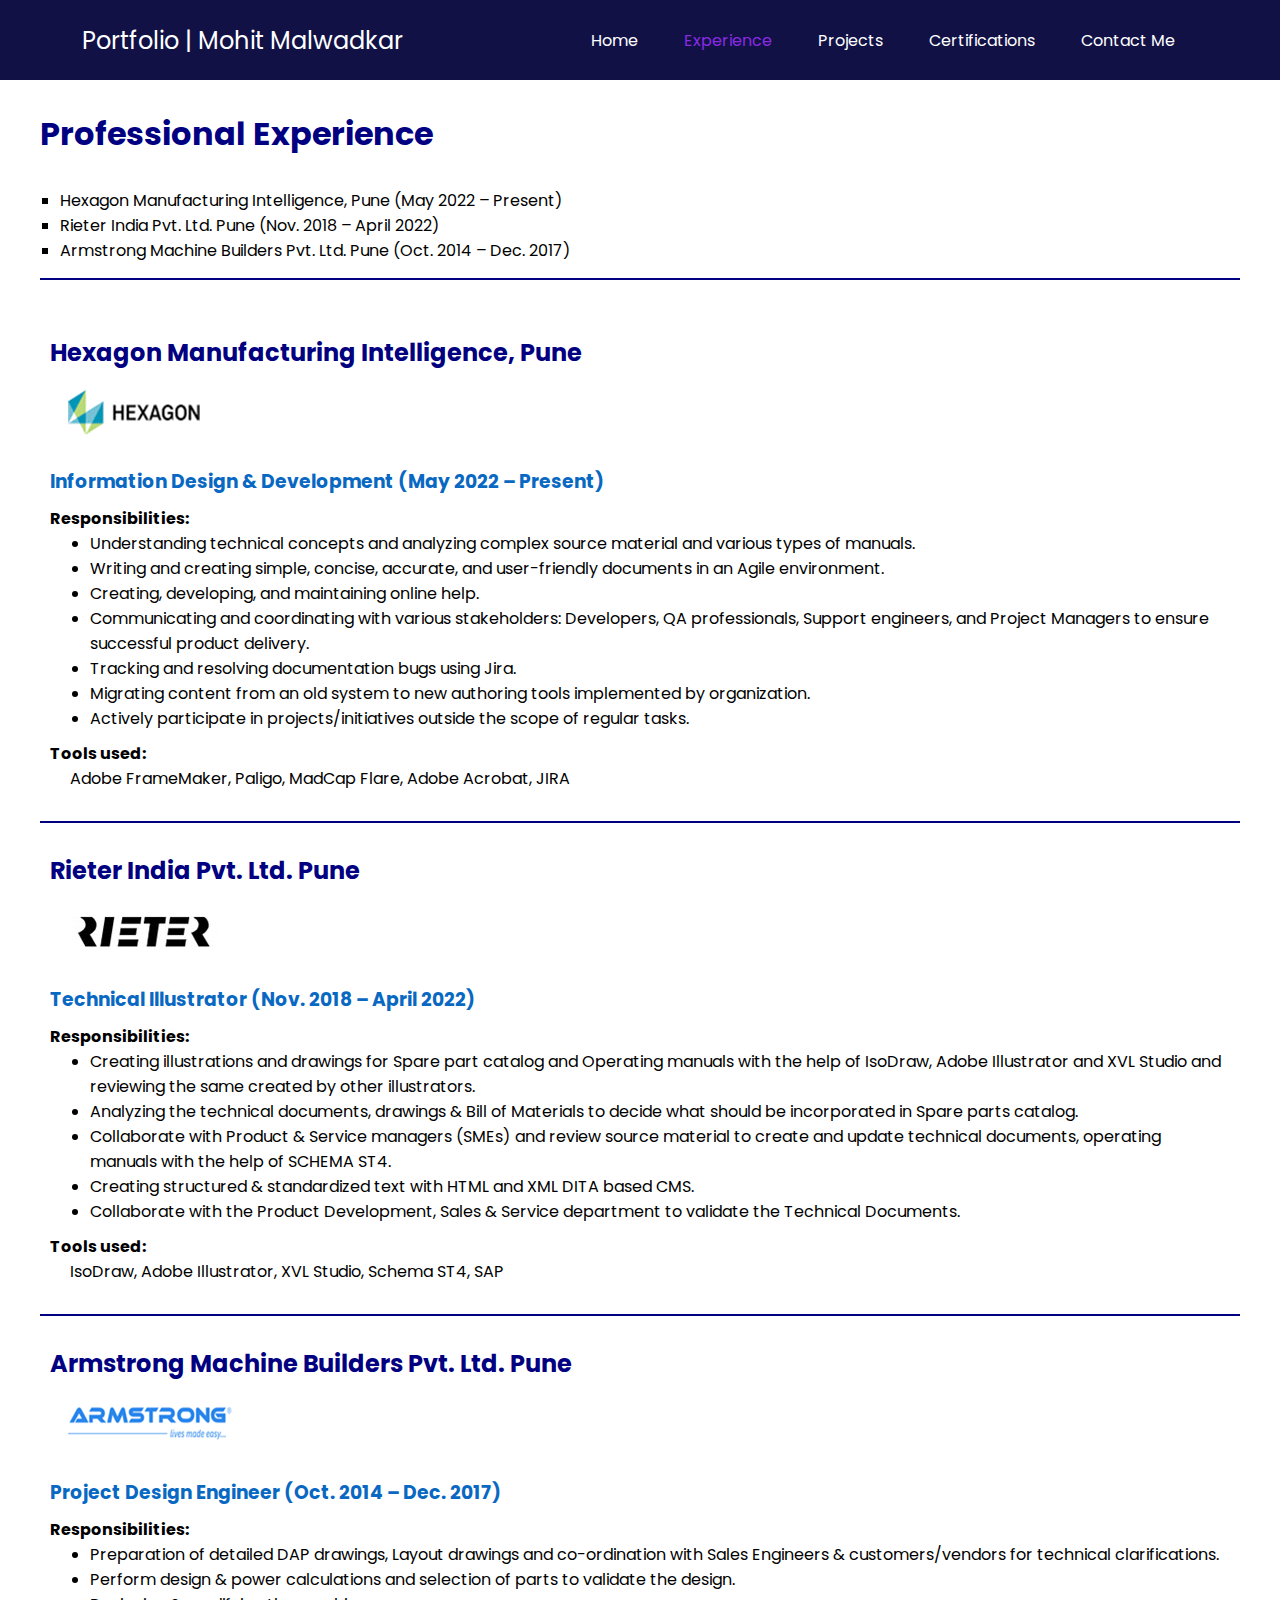
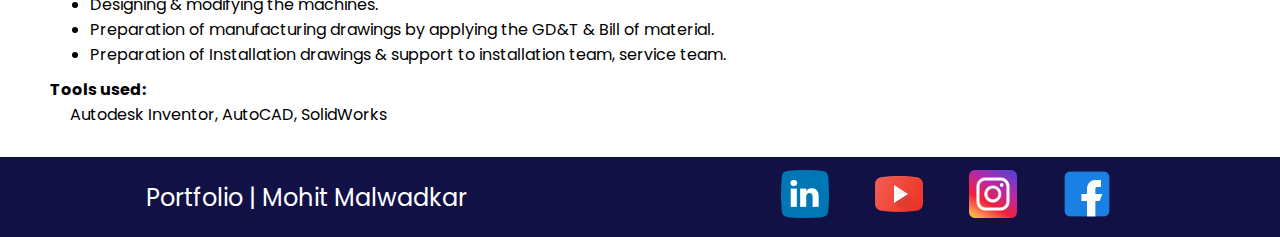
==== experience.html @ c68d4b30 "files added" ====
<!DOCTYPE html>
<html lang="en">

<head>
    <meta charset="UTF-8">
    <meta name="viewport" content="width=device-width, initial-scale=1.0">
    <title>Mohit's Portfolio</title>
    <link rel="preconnect" href="https://fonts.googleapis.com">
    <link rel="preconnect" href="https://fonts.gstatic.com" crossorigin>
    <link
        href="https://fonts.googleapis.com/css2?family=Barriecito&family=Caveat&family=Poppins:wght@400;700&display=swap"
        rel="stylesheet">
    <link rel="stylesheet" href="./styles.css" />
</head>

<body>
    <header>
        <nav>

            <div class="left">Portfolio | Mohit Malwadkar</div>
            <div class="right">
                <ul>
                    <li><a href="index.html">Home</a></li>
                    <li><a href="./experience.html"><span class="highlighter">Experience</span></a></li>
                    <li><a href="./projects.html">Projects</a></li>
                    <li><a href="./certifications.html">Certifications</a></li>
                    <li> <a href="./contactus.html">Contact Me</a></li>
                </ul>
            </div>

        </nav>
    </header>
    <main>



        <h1 style="margin: 30px 40px; color: navy;">Professional Experience</h1>
        <ul> <div class="hyperlinks">
            <li><a href="./experience.html#comp1">Hexagon Manufacturing Intelligence, Pune (May 2022 – Present)</a></li>
            <li><a href="./experience.html#comp2">Rieter India Pvt. Ltd. Pune (Nov. 2018 – April 2022)</a></li>
            <li><a href="./experience.html#comp3">Armstrong Machine Builders Pvt. Ltd. Pune (Oct. 2014 – Dec. 2017)</a></li></div>
        </ul>
        <hr><br>

        <div class="proexp">
            <div class="exp">
                <h2 id="comp1">Hexagon Manufacturing Intelligence, Pune</h2>
                <img src="./hexagonicon.png" />
                <h3>Information Design & Development (May 2022 – Present)</h3>
                <h4>Responsibilities:</h4>
                <ul>
                    <li>Understanding technical concepts and analyzing complex source material and various types of manuals.</li>
                    <li>Writing and creating simple, concise, accurate, and user-friendly documents in an Agile environment.</li>
                    <li>Creating, developing, and maintaining online help.</li>
                    <li>Communicating and coordinating with various stakeholders: Developers, QA professionals, Support engineers, and Project Managers to ensure successful product delivery.</li>
                    <li>Tracking and resolving documentation bugs using Jira.</li>
                    <li>Migrating content from an old system to new authoring tools implemented by organization.</li>
                    <li>Actively participate in projects/initiatives outside the scope of regular tasks.</li>
                </ul>
                <h4>Tools used:</h4>
                <p style="margin-left: 20px;">Adobe FrameMaker, Paligo, MadCap Flare, Adobe Acrobat, JIRA</p>
                
            </div>
            <hr>
            <div class="exp">
                <h2 id="comp2">Rieter India Pvt. Ltd. Pune</h2>
                <img src="./rieterlogo.jpg" />
                <h3>Technical Illustrator (Nov. 2018 – April 2022)</h3>
                <h4>Responsibilities:</h4>
                <ul>
                    <li>Creating illustrations and drawings for Spare part catalog and Operating manuals with the help of IsoDraw, Adobe Illustrator and XVL Studio and reviewing the same created by other illustrators.</li>
                    <li>Analyzing the technical documents, drawings & Bill of Materials to decide what should be incorporated in Spare parts catalog.</li>
                    <li>Collaborate with Product & Service managers (SMEs) and review source material to create and update technical documents, operating manuals with the help of SCHEMA ST4.</li>
                    <li>Creating structured & standardized text with HTML and XML DITA based CMS.</li>
                    <li>Collaborate with the Product Development, Sales & Service department to validate the Technical Documents.</li>
                    
                </ul>
                <h4>Tools used:</h4>
                <p style="margin-left: 20px;">IsoDraw, Adobe Illustrator, XVL Studio, Schema ST4, SAP</p>
            </div>
            <hr>
            <div class="exp">
                <h2 id="comp3">Armstrong Machine Builders Pvt. Ltd. Pune</h2>
                <img src="./armstronglogo1.png" />
                <h3>Project Design Engineer (Oct. 2014 – Dec. 2017)</h3>
                <h4>Responsibilities:</h4>
                <ul>
                    <li>Preparation of detailed DAP drawings, Layout drawings and co-ordination with Sales Engineers & customers/vendors for technical clarifications.</li>
                    <li>Perform design & power calculations and selection of parts to validate the design.</li>
                    <li>Designing & modifying the machines.</li>
                    <li>Preparation of manufacturing drawings by applying the GD&T & Bill of material.</li>
                    <li>Preparation of Installation drawings & support to installation team, service team.</li>
                    
                </ul>
                <h4>Tools used:</h4>
                <p style="margin-left: 20px;">Autodesk Inventor, AutoCAD, SolidWorks</p>
            </div>
            



        </div>

    </main>
    <footer>
        <nav>
            <div class="left">Portfolio | Mohit Malwadkar</div>
            <div class="right">
                <ul>
                    <li><a href="https://www.linkedin.com/in/mohit-malwadkar-b6291a106/"target="_blank"><img
                                src="./linkedinicon.png" /></a></li>
                    <li><a href="https://www.youtube.com/channel/UCiXGE3BlT3Mqf2UmcgosgdA/"target="_blank"><img
                                src="./youtubeicon.png" /></a></li>
                    <li><a href="https://instagram.com/mohit.m_10?utm_source=qr&igshid=MzNlNGNkZWQ4Mg%3D%3D/"target="_blank"><img
                                src="./instaicon.png" /></a></li>
                    <li><a href="https://www.facebook.com/mohit.malwadkar?mibextid=9R9pXO/"target="_blank"><img
                                src="./fbicon.png" /></a></li>
                </ul>
            </div>

        </nav>
        


    </footer>


</body>

</html>
---- styles.css ----
* {
    margin: 0;
    padding: 0;
}

body {
    background-color: rgb(255, 255, 255);
    color: black;
    font-family: 'poppins', sans-serif;
}


nav {
    display: flex;
    justify-content: space-around;
    align-items: center;
    height: 80px;
    background-color: rgb(17, 17, 70);
    
}

nav ul {
    display: flex;
    justify-content: center;
}

nav ul li {
    list-style: none;
    margin: 0 23px;
}

nav ul li a {
    text-decoration: none;
    color: white;
}

nav ul li a:hover {
    color: rgb(122, 118, 235);
    font-size: 1.04rem;
}
.highlighter {color: blueviolet;}

.left {
    font-size: 1.5rem;
    color: white;
}

.firstSection {
    display: flex;
    justify-content: space-around;
    align-items: center;
    margin-inline: 50px;
    margin-block: 50px;
    gap: 50px;

}

.firstSection>div {
    
}

.rightsection {

    font-size: 1.2rem;
    ;

}

.rightsection .resume {
    background-color: #4CAF50;
    border: 1px solid white;
    border-radius: 6px;
    color: white;
    padding: 7px 10px;
    text-align: center;
    text-decoration: none;
    display: inline-block;
    font-size: 17px;
    margin: 4px 2px;
    cursor: pointer;
}

.leftsection img {
    width: 300px;
    margin-inline: 50px;
}

.purple {
    color: blueviolet;
    font-size: 1.2rem;
}

#element {
    color: blueviolet;
}

.secondSection {
    max-width: 80vw;
    margin: auto;
    height: 80vh;
}

main hr {
    border: 0;
    background-color: rgb(9, 16, 117);
    height: 1.2px;
    background: navy;

    height: 2px;
    margin-left: 40px;
    margin-right: 40px;

    display: flex;
}

.services {
    display: flex;
    gap: 2px;
    margin: 30px;
}

.services h3 {
    color: rgb(8, 104, 194);
    font-size: 1.3rem;
}

.services li {
    list-style: none;
    margin-inline: 20px;
}

.services img{width: 300px;
margin-block: 10px;
border: 1px solid rgb(9, 16, 117);
}

.services a {
    text-decoration: none;
    color: rgb(8, 104, 194);}

.services a:hover {
    color: rgb(18, 12, 185);
    font-size: 1.04rem;}



.copyright {
    text-align: center;
    background-color: rgb(17, 17, 70);
}

.exp {margin: 30px 50px;}
.exp h2{color: navy;
margin-bottom: 10px;}
.exp li {margin-left: 40px;}
.exp h3{color: rgb(8, 104, 194);
margin-top: 15px;
margin-bottom: 5px;}
.exp h4{margin-top: 10px;}
.exp img {margin-top: 10px;
margin-bottom: 10px;
margin-left: 15px   ;}
.hyperlinks {margin-left: 60px;
margin-bottom: 15px;}

.hyperlinks a {
   text-decoration: none;
    color: black;
    }


    .hyperlinks a:hover {
        color: blueviolet;
        font-size: 1.04rem;}
        .hyperlinks li {list-style-type: square;}







@media screen and (max-width: 1000px) {

    .firstSection {
        flex-direction: column;
    }
    

    .services {
        flex-direction: column;
    }

    nav {
        flex-direction: column;
        
    }
    body {min-width: fit-content;}
    
    
    
}
@media screen and (max-width: 350px) {

    .firstSection {
        flex-direction: column;
    }
    

    .services {
        flex-direction: column;
    }

    nav {
        flex-direction: column;
        
    }
    body {min-width: fit-content;}
    
    
    
}

@media screen and (max-width: 300px) {
    .firstSection a {
      float: none;
      display: block;
      text-align: left;
    }
    .right {
        float: none;
      }
    }
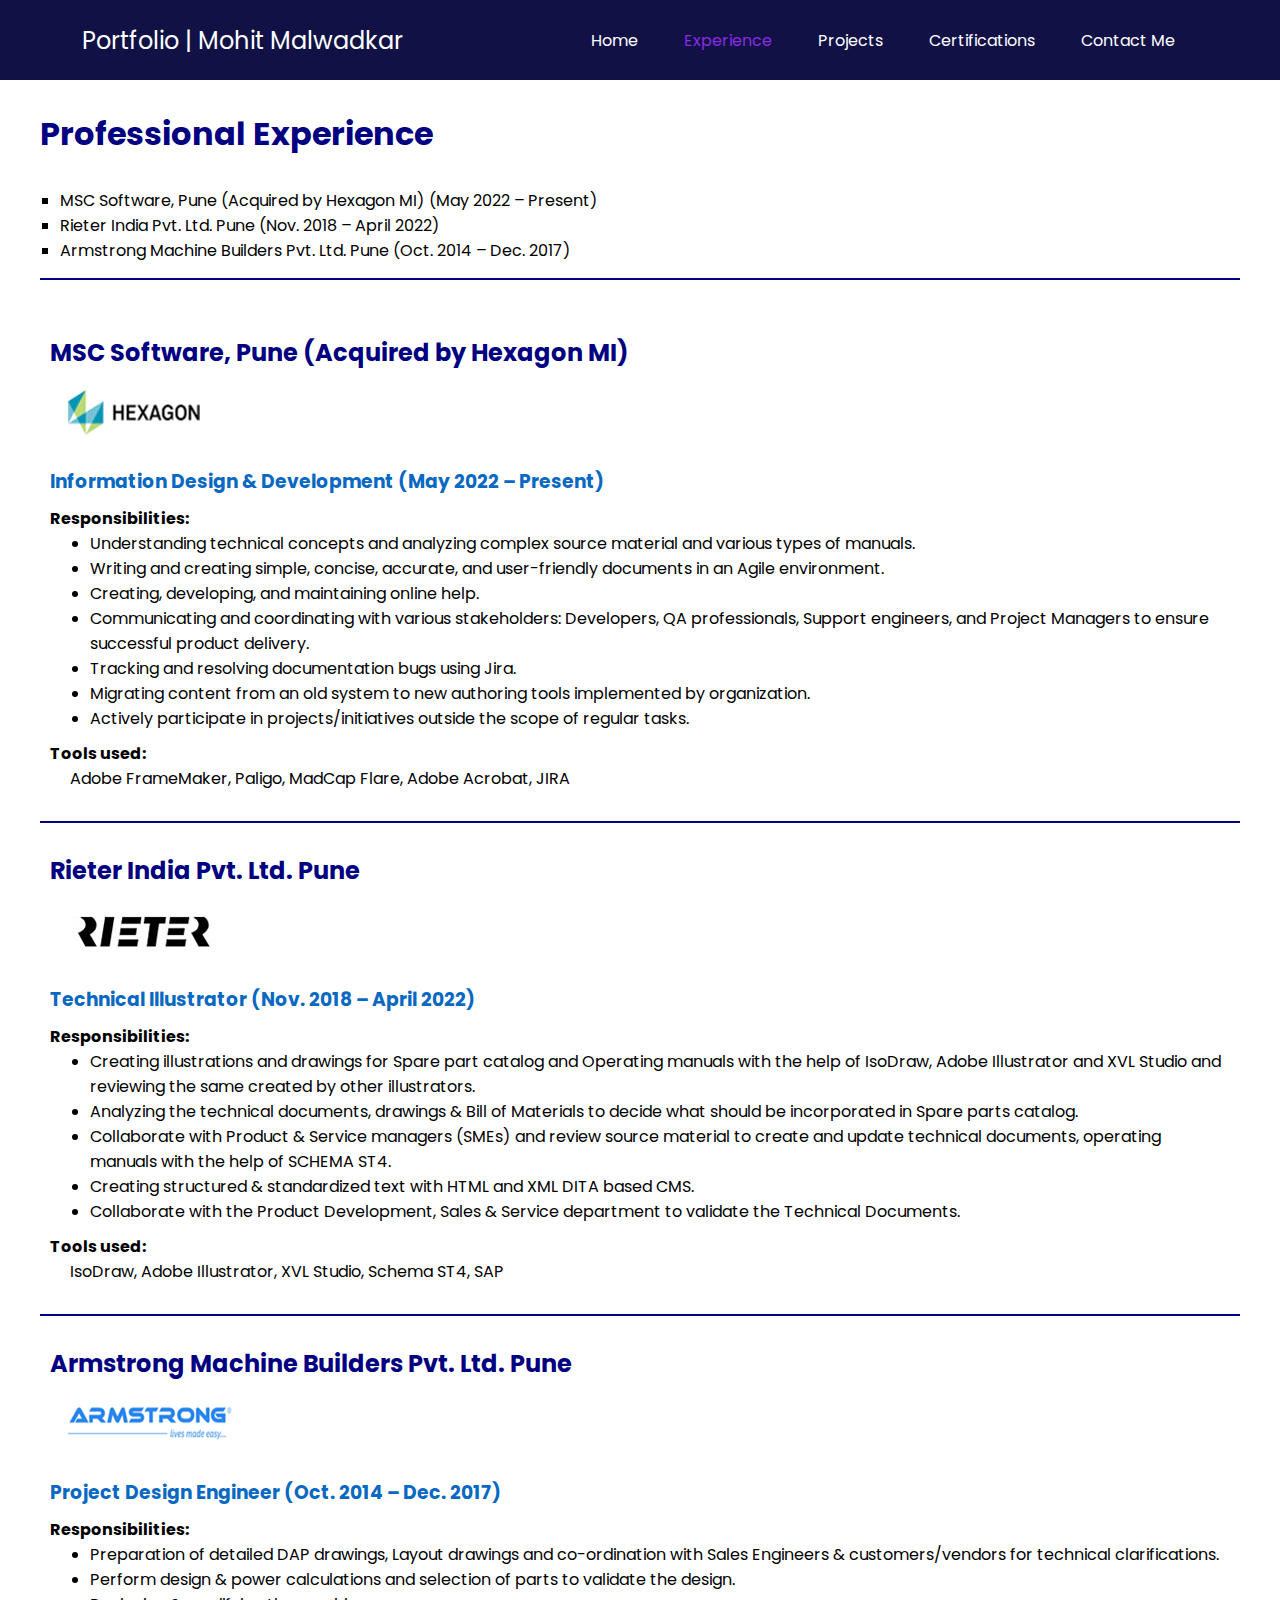
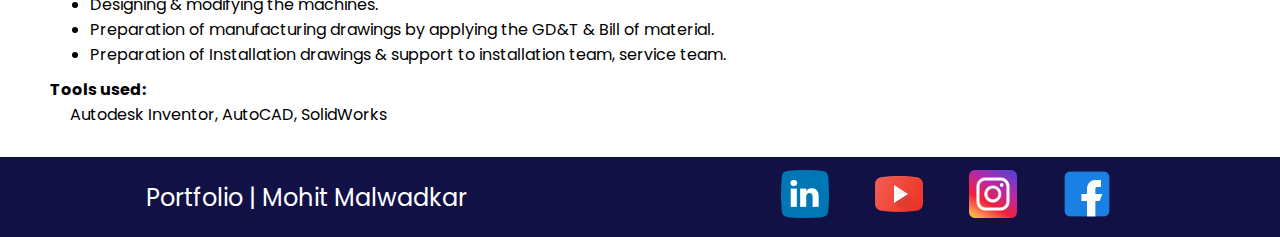
==== commit 090571cb: "Update experience.html" ====
--- a/experience.html
+++ b/experience.html
@@ -36,7 +36,7 @@
 
         <h1 style="margin: 30px 40px; color: navy;">Professional Experience</h1>
         <ul> <div class="hyperlinks">
-            <li><a href="./experience.html#comp1">Hexagon Manufacturing Intelligence, Pune (May 2022 – Present)</a></li>
+            <li><a href="./experience.html#comp1">MSC Software, Pune (Acquired by Hexagon MI) (May 2022 – Present)</a></li>
             <li><a href="./experience.html#comp2">Rieter India Pvt. Ltd. Pune (Nov. 2018 – April 2022)</a></li>
             <li><a href="./experience.html#comp3">Armstrong Machine Builders Pvt. Ltd. Pune (Oct. 2014 – Dec. 2017)</a></li></div>
         </ul>
@@ -44,7 +44,7 @@
 
         <div class="proexp">
             <div class="exp">
-                <h2 id="comp1">Hexagon Manufacturing Intelligence, Pune</h2>
+                <h2 id="comp1"><a href="https://hexagon.com/company/divisions/manufacturing-intelligence/msc-software" style="text-decoration: none; color: navy;">MSC Software, Pune (Acquired by Hexagon MI)</a></h2>
                 <img src="./hexagonicon.png" />
                 <h3>Information Design & Development (May 2022 – Present)</h3>
                 <h4>Responsibilities:</h4>
@@ -63,7 +63,7 @@
             </div>
             <hr>
             <div class="exp">
-                <h2 id="comp2">Rieter India Pvt. Ltd. Pune</h2>
+                <h2 id="comp2"><a href="https://www.rieter.com/" style="text-decoration: none; color: navy;">Rieter India Pvt. Ltd. Pune</a></h2>
                 <img src="./rieterlogo.jpg" />
                 <h3>Technical Illustrator (Nov. 2018 – April 2022)</h3>
                 <h4>Responsibilities:</h4>
@@ -80,7 +80,7 @@
             </div>
             <hr>
             <div class="exp">
-                <h2 id="comp3">Armstrong Machine Builders Pvt. Ltd. Pune</h2>
+                <h2 id="comp3"><a href="https://www.armstrongltd.com/" style="text-decoration: none; color: navy;">Armstrong Machine Builders Pvt. Ltd. Pune</a></h2>
                 <img src="./armstronglogo1.png" />
                 <h3>Project Design Engineer (Oct. 2014 – Dec. 2017)</h3>
                 <h4>Responsibilities:</h4>
@@ -127,4 +127,4 @@
 
 </body>
 
-</html>+</html>
